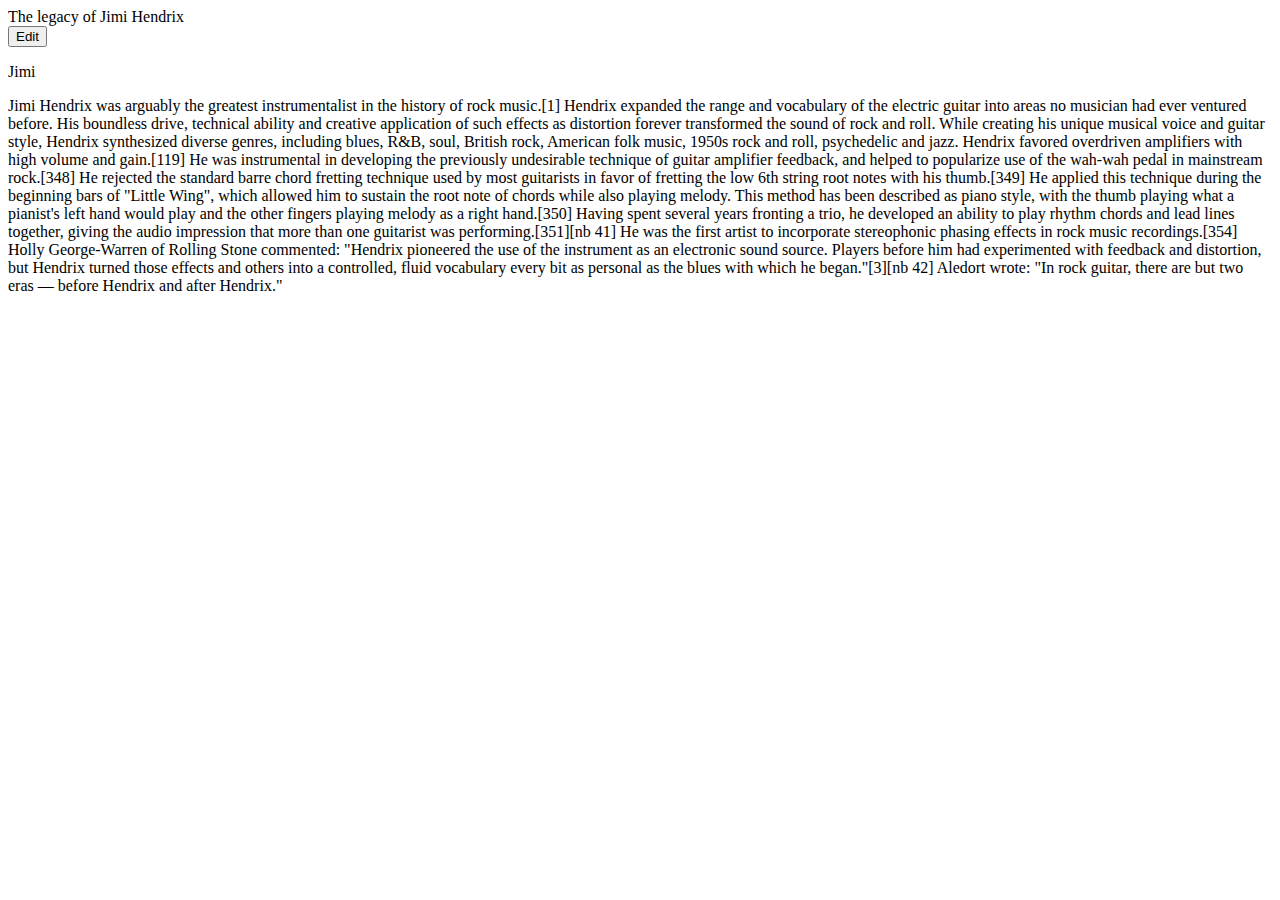
==== html/post.html @ 97473ccb "Update post.html" ====
<!DOCTYPE html>
<head>
        
        <link href='..\css\post.css' rel='stylesheet' type='text/css'>
        <link href='..\css\header.css' rel='stylesheet' type='text/css'>
        <link rel="stylesheet" href="..\font-awesome-4.7.0/css/font-awesome.min.css">
        <link href='..\css\font.css' rel='stylesheet' type='text/css'>
    <style>        
    </style>     
</head>
<body>
        <div class="header">
             <!-- Insert code for Sign Up, Sign In button here. 
               Add code for "ScriBBler" heading and the sub-heading -->
        </div>

    <div class="blogContent">
        <div id="blogTitle" class="blogTite">
        <h id="blogTitleNew">The legacy of Jimi Hendrix</h>
    </div>

<div class="blogAuthor">
            <div id="editBtnId">
                <button id="editBtn" value="edit" class="btn btn-primary">Edit</button>
            </div>
            <div id="authorName">
                <p>Jimi</p>
            </div>
        </div>

<div class="blogText">
    <p id="blogBody">
            Jimi Hendrix was arguably the greatest instrumentalist in the history of rock music.[1] Hendrix expanded the range and vocabulary of the electric guitar into areas no musician had ever ventured before. His boundless drive, technical ability and creative application of such effects as distortion forever transformed the sound of rock and roll. While creating his unique musical voice and guitar style, Hendrix synthesized diverse genres, including blues, R&B, soul, British rock, American folk music, 1950s rock and roll, psychedelic and jazz. Hendrix favored overdriven amplifiers with high volume and gain.[119] He was instrumental in developing the previously undesirable technique of guitar amplifier feedback, and helped to popularize use of the wah-wah pedal in mainstream rock.[348] He rejected the standard barre chord fretting technique used by most guitarists in favor of fretting the low 6th string root notes with his thumb.[349] He applied this technique during the beginning bars of "Little Wing", which allowed him to sustain the root note of chords while also playing melody. This method has been described as piano style, with the thumb playing what a pianist's left hand would play and the other fingers playing melody as a right hand.[350] Having spent several years fronting a trio, he developed an ability to play rhythm chords and lead lines together, giving the audio impression that more than one guitarist was performing.[351][nb 41] He was the first artist to incorporate stereophonic phasing effects in rock music recordings.[354] Holly George-Warren of Rolling Stone commented: "Hendrix pioneered the use of the instrument as an electronic sound source. Players before him had experimented with feedback and distortion, but Hendrix turned those effects and others into a controlled, fluid vocabulary every bit as personal as the blues with which he began."[3][nb 42] Aledort wrote: "In rock guitar, there are but two eras — before Hendrix and after Hendrix."
    </p>
</div>

    <!-- Insert code for Like button, Comment button, Comment box here-->

    <script src="..\js\post.js" defer></script>
    <script src="..\js\header.js">             
    </script>
    
</body>
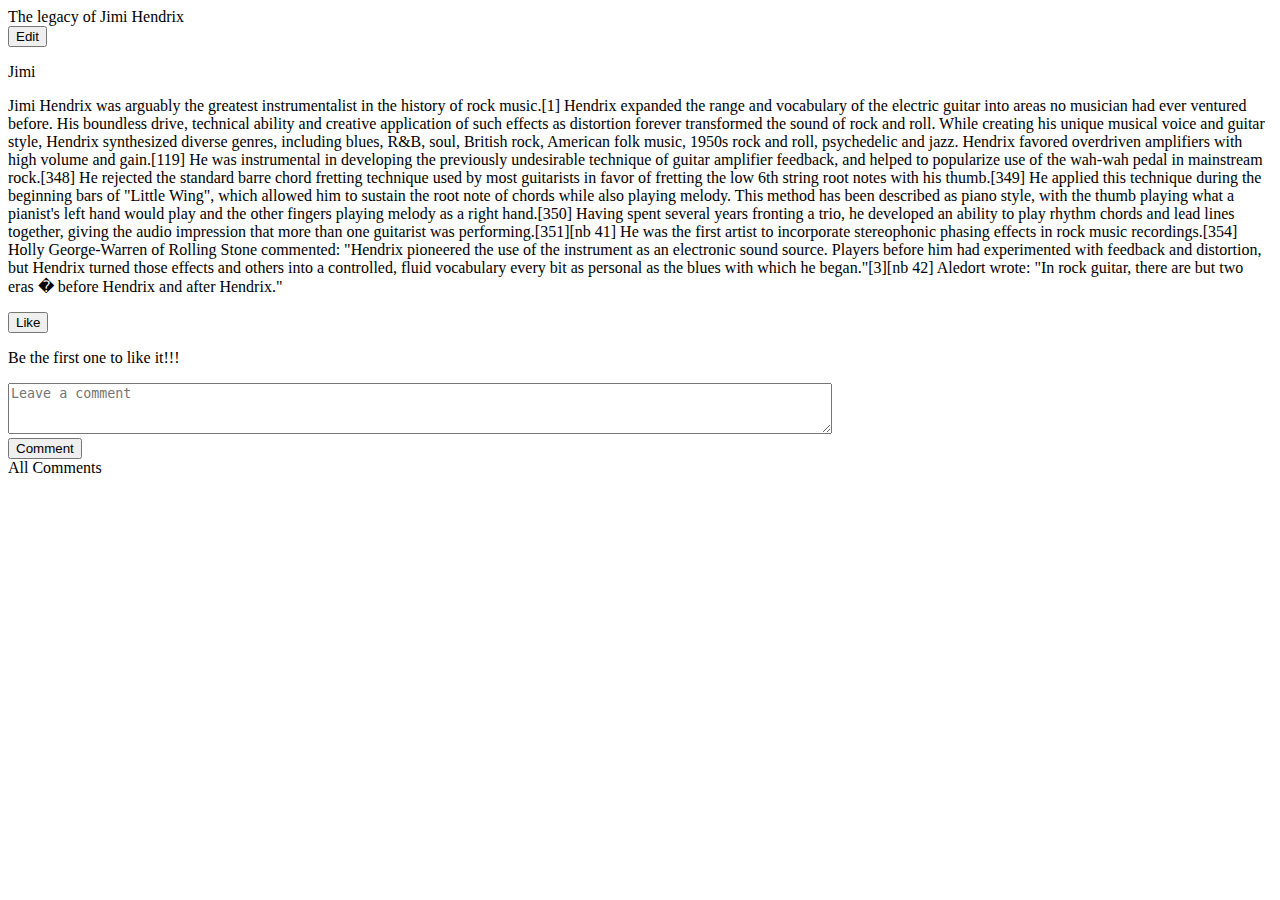
==== commit 2e9e4aea: "Update post.html" ====
--- a/html/post.html
+++ b/html/post.html
@@ -14,12 +14,13 @@
                Add code for "ScriBBler" heading and the sub-heading -->
         </div>
 
-    <div class="blogContent">
-        <div id="blogTitle" class="blogTite">
-        <h id="blogTitleNew">The legacy of Jimi Hendrix</h>
-    </div>
+    <div class="fluid-container">
+        <div class="blogContent">
+            <div id="blogTitle" class="blogTite">
+            <h id="blogTitleNew">The legacy of Jimi Hendrix</h>
+        </div>
 
-<div class="blogAuthor">
+        <div class="blogAuthor">
             <div id="editBtnId">
                 <button id="editBtn" value="edit" class="btn btn-primary">Edit</button>
             </div>
@@ -28,13 +29,32 @@
             </div>
         </div>
 
-<div class="blogText">
-    <p id="blogBody">
-            Jimi Hendrix was arguably the greatest instrumentalist in the history of rock music.[1] Hendrix expanded the range and vocabulary of the electric guitar into areas no musician had ever ventured before. His boundless drive, technical ability and creative application of such effects as distortion forever transformed the sound of rock and roll. While creating his unique musical voice and guitar style, Hendrix synthesized diverse genres, including blues, R&B, soul, British rock, American folk music, 1950s rock and roll, psychedelic and jazz. Hendrix favored overdriven amplifiers with high volume and gain.[119] He was instrumental in developing the previously undesirable technique of guitar amplifier feedback, and helped to popularize use of the wah-wah pedal in mainstream rock.[348] He rejected the standard barre chord fretting technique used by most guitarists in favor of fretting the low 6th string root notes with his thumb.[349] He applied this technique during the beginning bars of "Little Wing", which allowed him to sustain the root note of chords while also playing melody. This method has been described as piano style, with the thumb playing what a pianist's left hand would play and the other fingers playing melody as a right hand.[350] Having spent several years fronting a trio, he developed an ability to play rhythm chords and lead lines together, giving the audio impression that more than one guitarist was performing.[351][nb 41] He was the first artist to incorporate stereophonic phasing effects in rock music recordings.[354] Holly George-Warren of Rolling Stone commented: "Hendrix pioneered the use of the instrument as an electronic sound source. Players before him had experimented with feedback and distortion, but Hendrix turned those effects and others into a controlled, fluid vocabulary every bit as personal as the blues with which he began."[3][nb 42] Aledort wrote: "In rock guitar, there are but two eras — before Hendrix and after Hendrix."
-    </p>
+        <div class="blogText">
+            <p id="blogBody">
+                Jimi Hendrix was arguably the greatest instrumentalist in the history of rock music.[1] Hendrix expanded the range and vocabulary of the electric guitar into areas no musician had ever ventured before. His boundless drive, technical ability and creative application of such effects as distortion forever transformed the sound of rock and roll. While creating his unique musical voice and guitar style, Hendrix synthesized diverse genres, including blues, R&B, soul, British rock, American folk music, 1950s rock and roll, psychedelic and jazz. Hendrix favored overdriven amplifiers with high volume and gain.[119] He was instrumental in developing the previously undesirable technique of guitar amplifier feedback, and helped to popularize use of the wah-wah pedal in mainstream rock.[348] He rejected the standard barre chord fretting technique used by most guitarists in favor of fretting the low 6th string root notes with his thumb.[349] He applied this technique during the beginning bars of "Little Wing", which allowed him to sustain the root note of chords while also playing melody. This method has been described as piano style, with the thumb playing what a pianist's left hand would play and the other fingers playing melody as a right hand.[350] Having spent several years fronting a trio, he developed an ability to play rhythm chords and lead lines together, giving the audio impression that more than one guitarist was performing.[351][nb 41] He was the first artist to incorporate stereophonic phasing effects in rock music recordings.[354] Holly George-Warren of Rolling Stone commented: "Hendrix pioneered the use of the instrument as an electronic sound source. Players before him had experimented with feedback and distortion, but Hendrix turned those effects and others into a controlled, fluid vocabulary every bit as personal as the blues with which he began."[3][nb 42] Aledort wrote: "In rock guitar, there are but two eras � before Hendrix and after Hendrix."
+            </p>
+        </div>
+    
+
+    <div id="likeBtnId">
+            <button id="likeBtn" value="edit" class="btn btn-primary">Like</button>
+            <p id="likeBtnText">Be the first  one to like it!!!</p>
+    </div>
+
+    <div id = "commentBoxContainer">
+        <textarea id="commentBox" cols="100" rows="3" placeholder="Leave a comment"></textarea>
+    </div>
+
+    <div id="commentBtnId">
+            <button id="commentBtn" value="comment" class="btn btn-danger">Comment</button>
+    </div>
+
+    <div id="text">All Comments</div>
+
+    <div id="commentContainer">
+    </div>
+    </div>
 </div>
-
-    <!-- Insert code for Like button, Comment button, Comment box here-->
 
     <script src="..\js\post.js" defer></script>
     <script src="..\js\header.js">             
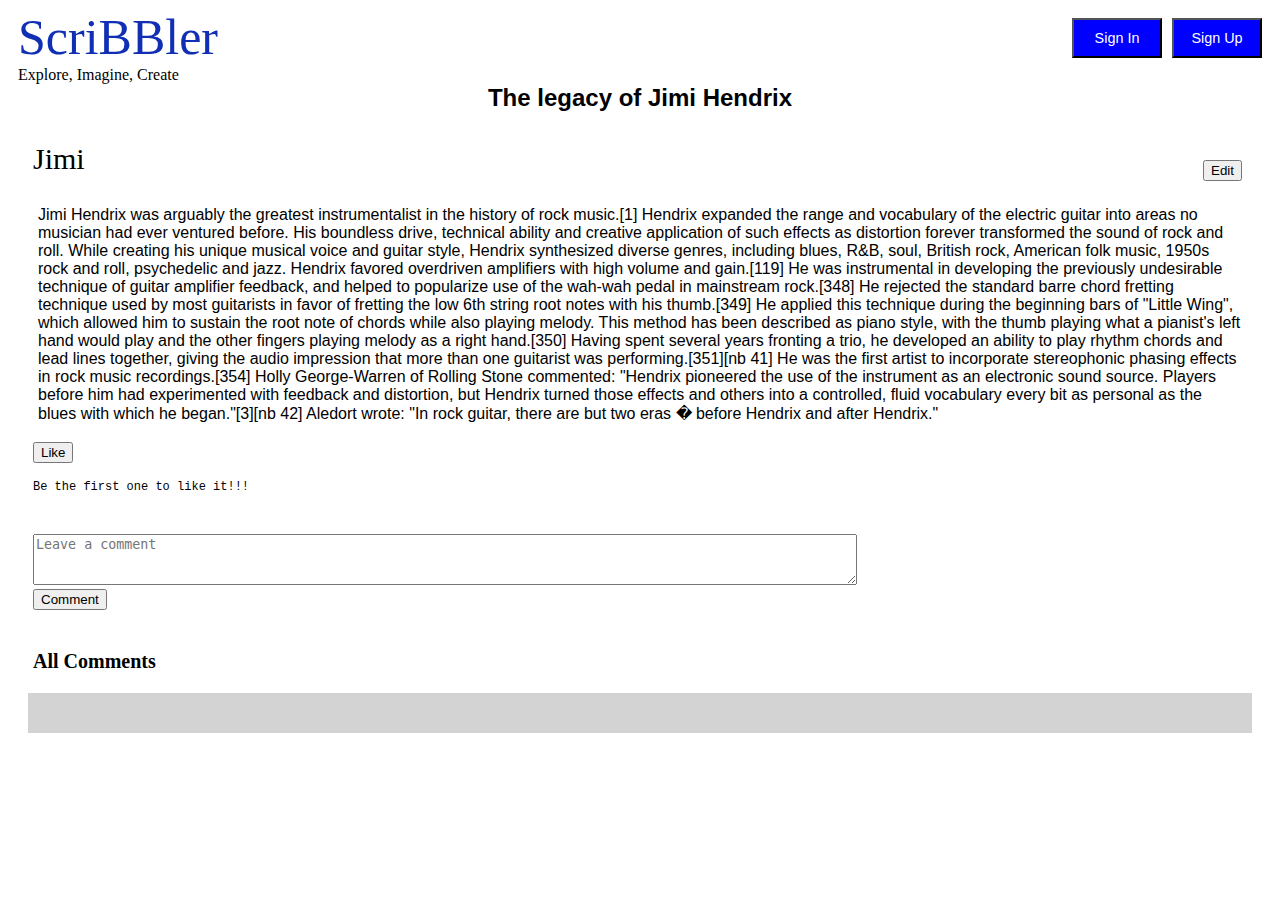
==== commit ca27a1d8: "Update post.html" ====
--- a/html/post.html
+++ b/html/post.html
@@ -5,13 +5,79 @@
         <link href='..\css\header.css' rel='stylesheet' type='text/css'>
         <link rel="stylesheet" href="..\font-awesome-4.7.0/css/font-awesome.min.css">
         <link href='..\css\font.css' rel='stylesheet' type='text/css'>
+        <link rel="stylesheet" href="https://stackpath.bootstrapcdn.com/bootstrap/4.1.1/css/bootstrap.min.css" integrity="sha384-WskhaSGFgHYWDcbwN70/dfYBj47jz9qbsMId/iRN3ewGhXQFZCSftd1LZCfmhktB" crossorigin="anonymous">
     <style>        
     </style>     
 </head>
 <body>
         <div class="header">
-             <!-- Insert code for Sign Up, Sign In button here. 
-               Add code for "ScriBBler" heading and the sub-heading -->
+            <input class="btnSignUp" type="button" id="signup-button" value="Sign Up">
+            <input class="btnSignIn" type="button" id="signin-button" value="Sign In">
+            <a class="pageTitle">ScriBBler</a>
+            <p class="subHeading">Explore, Imagine, Create</p>
+        </div>
+		
+	<div>
+            <!-- code for Sign In modal here -->
+            <div id="signin-modal" class="modal">
+                <!-- Modal content -->
+                <div class="modal-content">
+                    <div class="modal-header">
+                        <span class="close-signin">&times;</span>
+                        <h2>Welcome Back!</h2>
+                    </div>
+                    <hr>
+                    <div class="modal-body">
+                        <form>
+                            <div class="container">
+                                <label for="username"><b>Username</b></label>
+                                <input type="text" placeholder="Enter Username" name="username" required/>
+
+                                <label for="psw"><b>Password</b></label>
+                                <input type="password" placeholder="Enter Password" name="psw" required/>
+
+                                <button type="submit" class="signin-button">Sign In</button>
+                            </div>
+                        </form>
+                    </div>
+                    <div class="modal-footer">
+                        <p>Not a member? <a href="#" id="signup-link">Sign Up</a></p>
+                    </div>
+                </div>
+            </div>
+        </div>
+
+        <div>
+            <!-- code for Sign Up modal here -->
+            <div id="signup-modal" class="modal">
+                <!-- Modal content -->
+                <div class="modal-content">
+                    <div class="modal-header">
+                        <span class="close-signup">&times;</span>
+                        <h2>Get Started</h2>
+                    </div>
+                    <hr>
+                    <div class="modal-body">
+                        <form>
+                            <div class="container">
+                                <label for="full_name"><b>Full Name</b></label>
+                                <input type="text" placeholder="Enter Full Name" name="full_name" required/>
+
+                                <label for="username"><b>Username</b></label>
+                                <input type="text" placeholder="Enter Username" name="username" required/>
+
+                                <label for="psw"><b>Password</b></label>
+                                <input type="password" placeholder="Enter Password" name="psw" required/>
+
+                                <label for="psw-confirm"><b>Confirm Password</b></label>
+                                <input type="password" placeholder="Confirm Password" name="psw-confirm" required/>
+
+                                <button type="submit" class="signup-button">Sign Up</button>
+                            </div>
+                        </form>
+                    </div>
+                </div>
+            </div>
         </div>
 
     <div class="fluid-container">
@@ -55,6 +121,9 @@
     </div>
     </div>
 </div>
+    
+
+    <!-- Insert code for Like button, Comment button, Comment box here-->
 
     <script src="..\js\post.js" defer></script>
     <script src="..\js\header.js">             
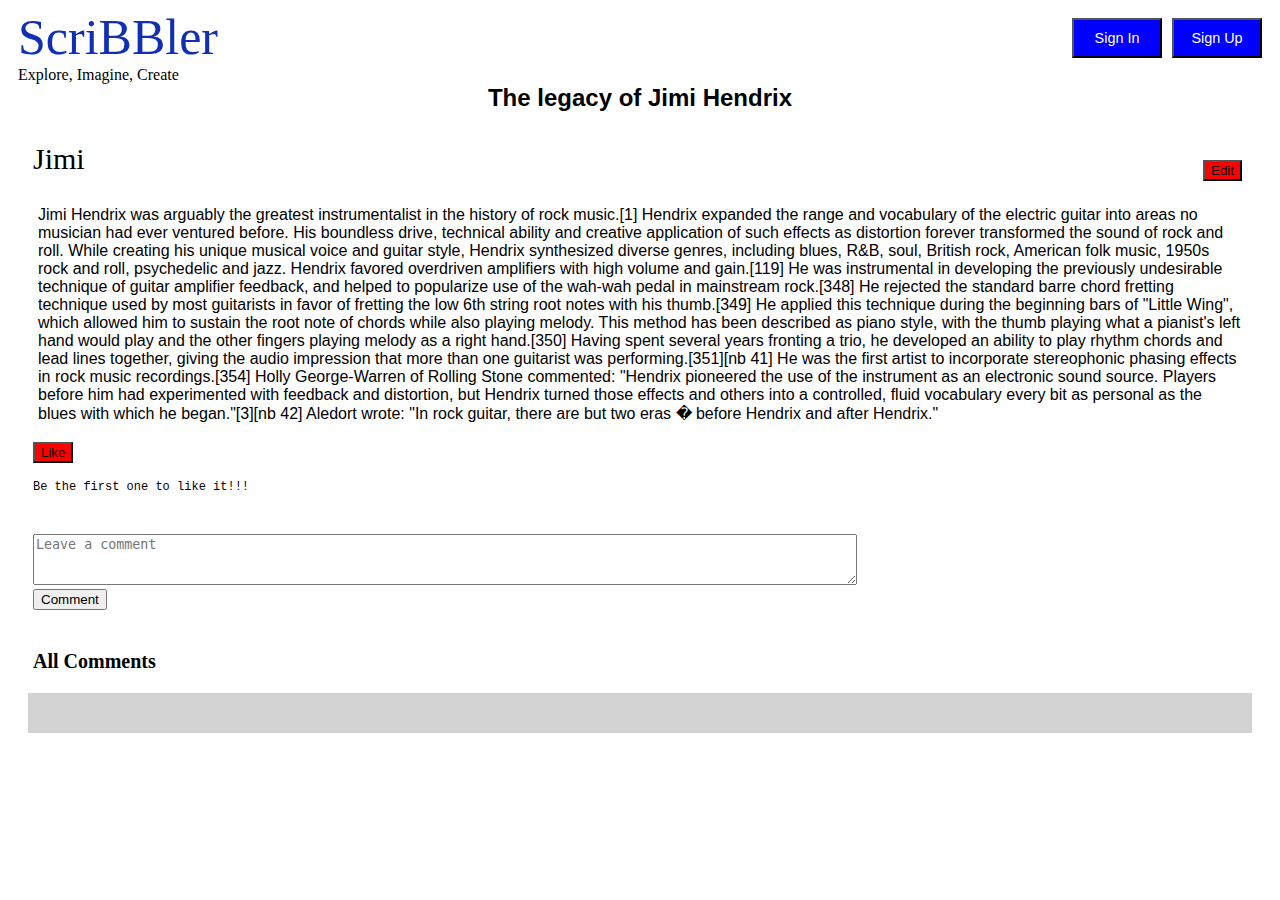
==== commit 8322515c: "update done" ====
--- a/html/post.html
+++ b/html/post.html
@@ -88,7 +88,7 @@
 
         <div class="blogAuthor">
             <div id="editBtnId">
-                <button id="editBtn" value="edit" class="btn btn-primary">Edit</button>
+                <button id="editBtn" value="edit" class="btn btn-primary" style="background-color: RED!important;">Edit</button>
             </div>
             <div id="authorName">
                 <p>Jimi</p>
@@ -103,7 +103,7 @@
     
 
     <div id="likeBtnId">
-            <button id="likeBtn" value="edit" class="btn btn-primary">Like</button>
+            <button id="likeBtn" value="edit" class="btn btn-primary" style="background-color: RED!important;">Like</button>
             <p id="likeBtnText">Be the first  one to like it!!!</p>
     </div>
 
